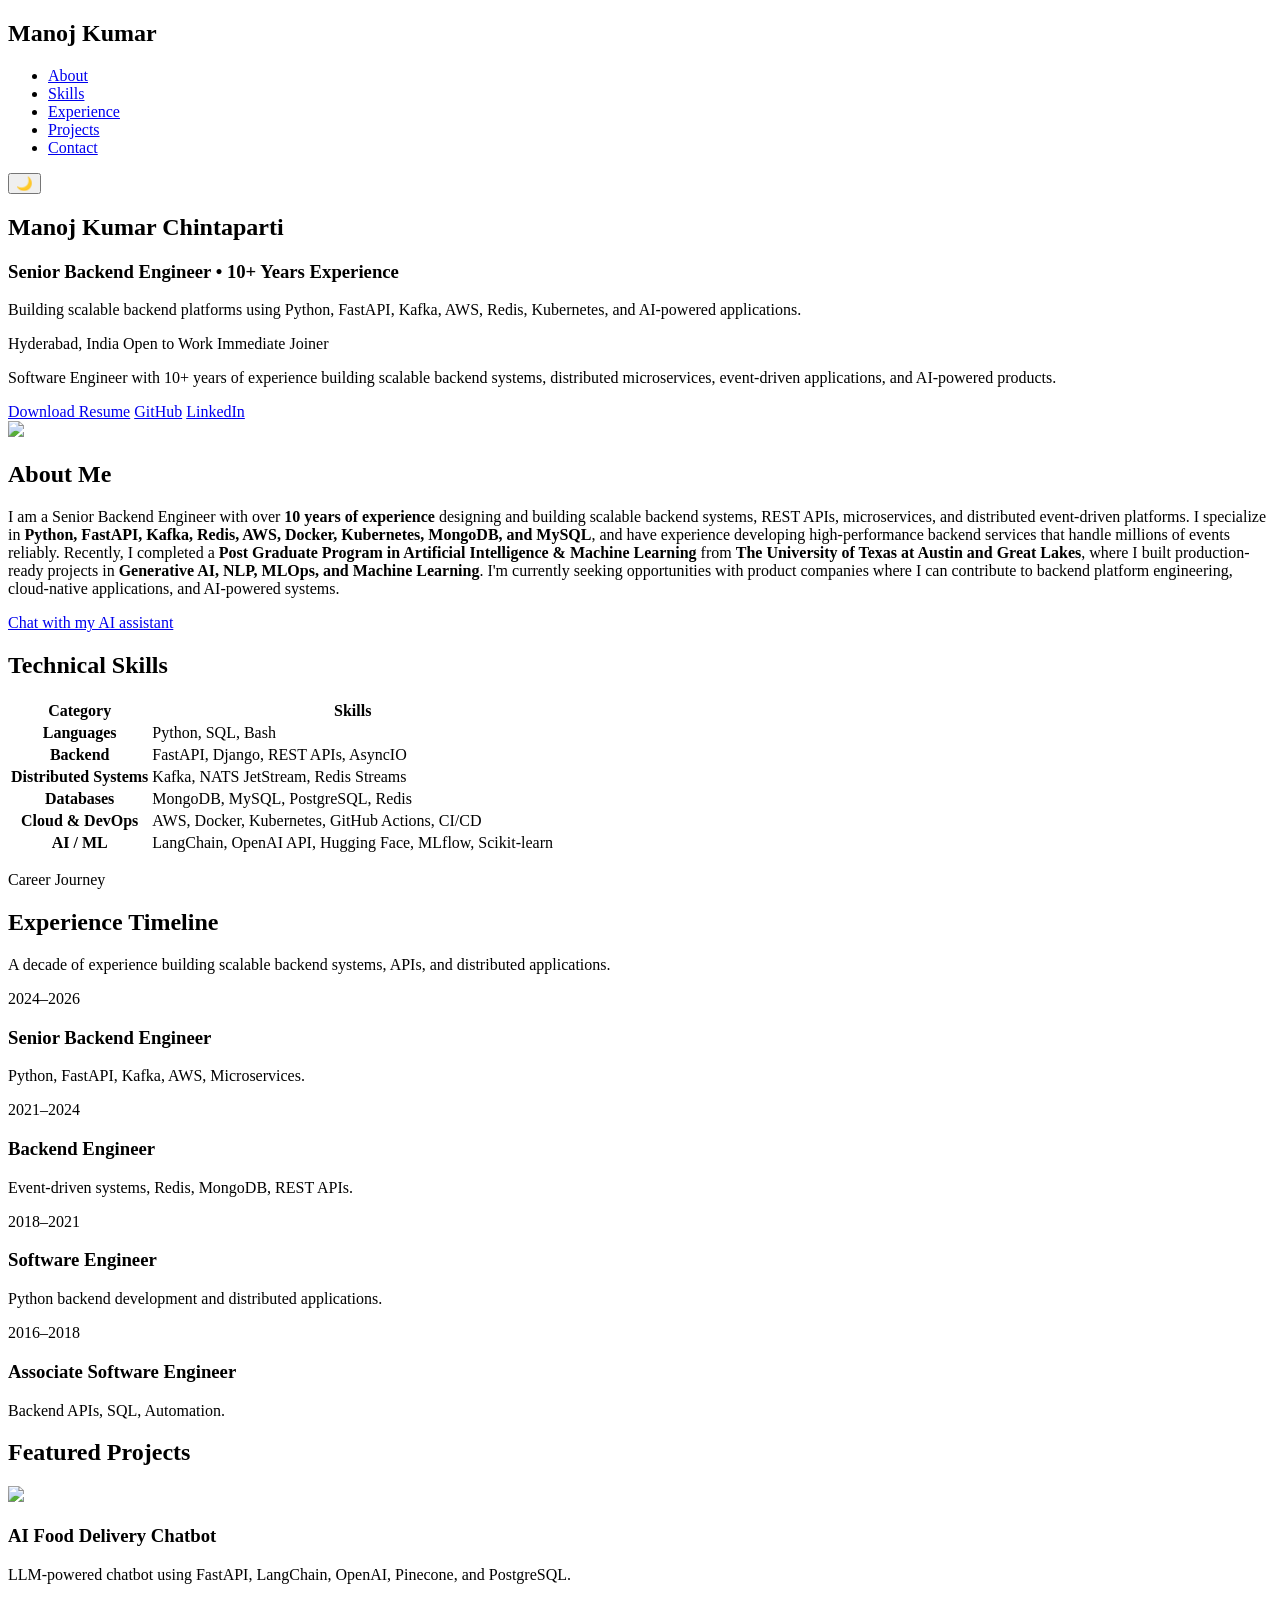
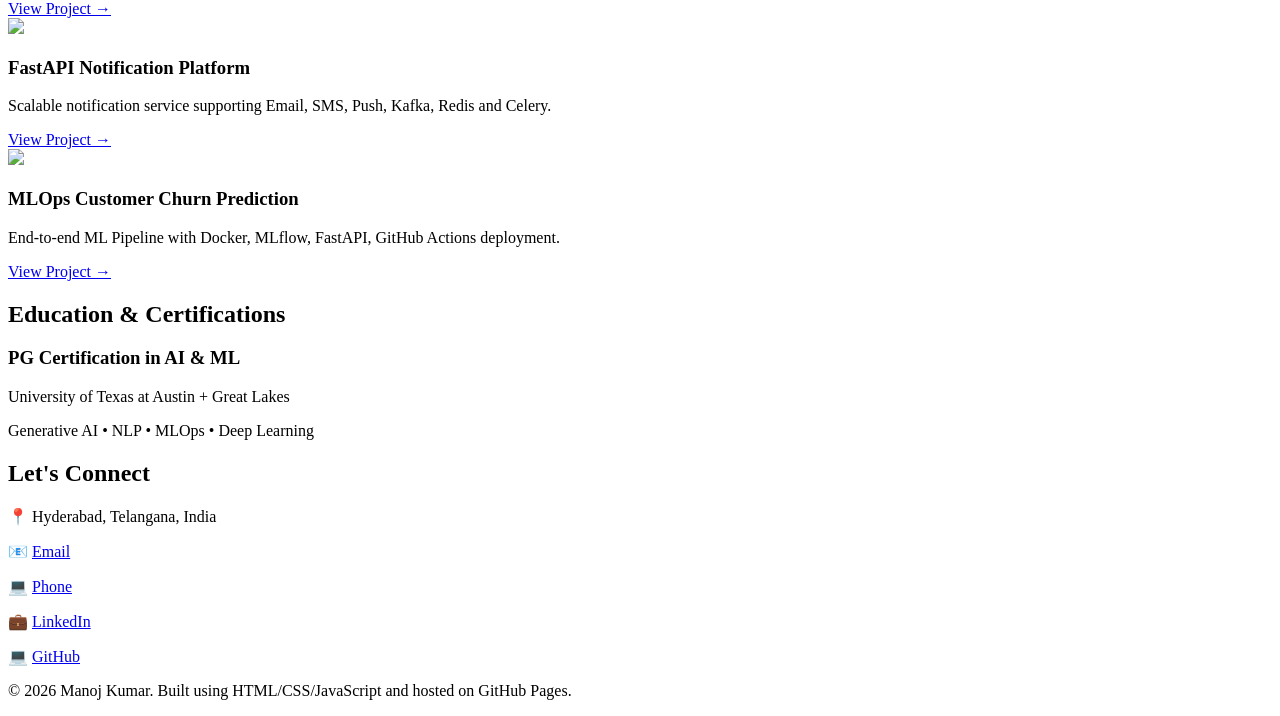
==== index.html @ e7be9aa8 "Integration of portfolio changes with the external render service" ====
<!DOCTYPE html>
<html lang="en">

<head>
  <meta charset="UTF-8">
  <meta name="viewport" content="width=device-width, initial-scale=1.0">

  <title>Manoj Kumar | Senior Backend Engineer</title>

  <link rel="stylesheet" href="style.css">
  <script defer src="script.js"></script>

  <link rel="preconnect" href="https://fonts.googleapis.com">
  <link href="https://fonts.googleapis.com/css2?family=Poppins:wght@300;500;700&display=swap" rel="stylesheet">
</head>

<body>

<header>

    <nav>

        <h2 class="logo">Manoj Kumar</h2>

        <ul id="menu">
            <li><a href="#about">About</a></li>
            <li><a href="#technical-skills">Skills</a></li>
            <li><a href="#experience">Experience</a></li>
            <li><a href="#projects">Projects</a></li>
            <li><a href="#contact">Contact</a></li>
        </ul>

        <button id="themeToggle">🌙</button>

    </nav>

</header>

<section class="hero">

    <div class="hero-text">

        <h1>Manoj Kumar Chintaparti</h1>
        <h3>Senior Backend Engineer • 10+ Years Experience</h3>

        <p>
        Building scalable backend platforms using Python, FastAPI, Kafka,
        AWS, Redis, Kubernetes, and AI-powered applications.
        </p>

        <div class="hero-tags">
        <span>Hyderabad, India</span>
        <span>Open to Work</span>
        <span>Immediate Joiner</span>
        </div>

        <p>
            Software Engineer with 10+ years of experience building scalable backend
            systems, distributed microservices, event-driven applications, and AI-powered
            products.
        </p>

        <div class="buttons">
            <a href="assets/resume.pdf" download class="btn">Download Resume</a>

            <a href="https://github.com/manoj543" class="btn secondary">GitHub</a>

            <a href="https://www.linkedin.com/in/manoj-kumar-chintaparti-77bb6b12b" class="btn secondary">LinkedIn</a>
        </div>

    </div>

    <img src="assets/profile.JPG" class="profile">

</section>

<section id="about">

    <h2>About Me</h2>

    <p>

    I am a Senior Backend Engineer with over <strong>10 years of experience</strong> designing and building scalable backend systems, REST APIs, microservices, and distributed event-driven platforms.

    I specialize in <strong>Python, FastAPI, Kafka, Redis, AWS, Docker, Kubernetes, MongoDB, and MySQL</strong>, and have experience developing high-performance backend services that handle millions of events reliably.

    Recently, I completed a <strong>Post Graduate Program in Artificial Intelligence & Machine Learning</strong> from <strong>The University of Texas at Austin and Great Lakes</strong>, where I built production-ready projects in <strong>Generative AI, NLP, MLOps, and Machine Learning</strong>.

    I'm currently seeking opportunities with product companies where I can contribute to backend platform engineering, cloud-native applications, and AI-powered systems.

    </p>
    <a href="./chat/">Chat with my AI assistant</a>

</section>


<section id="technical-skills" class="technical-skills">
  <div class="container">
    <h2>Technical Skills</h2>

<div class="skills-table-wrapper">
  <table class="skills-table">
    <thead>
      <tr>
        <th scope="col">Category</th>
        <th scope="col">Skills</th>
      </tr>
    </thead>
    <tbody>
      <tr>
        <th scope="row">Languages</th>
        <td>Python, SQL, Bash</td>
      </tr>
      <tr>
        <th scope="row">Backend</th>
        <td>FastAPI, Django, REST APIs, AsyncIO</td>
      </tr>
      <tr>
        <th scope="row">Distributed Systems</th>
        <td>Kafka, NATS JetStream, Redis Streams</td>
      </tr>
      <tr>
        <th scope="row">Databases</th>
        <td>MongoDB, MySQL, PostgreSQL, Redis</td>
      </tr>
      <tr>
        <th scope="row">Cloud &amp; DevOps</th>
        <td>AWS, Docker, Kubernetes, GitHub Actions, CI/CD</td>
      </tr>
      <tr>
        <th scope="row">AI / ML</th>
        <td>LangChain, OpenAI API, Hugging Face, MLflow, Scikit-learn</td>
      </tr>
    </tbody>
  </table>
</div>

  </div>
</section>

<section id="experience" class="experience-section" aria-labelledby="experience-title">
  <div class="container">
    <div class="section-heading">
      <p class="section-eyebrow">Career Journey</p>
      <h2 id="experience-title">Experience Timeline</h2>
      <p class="section-description">
        A decade of experience building scalable backend systems, APIs, and distributed applications.
      </p>
    </div>

<div class="experience-timeline">
  <article class="experience-item">
    <div class="experience-year">2024–2026</div>
    <div class="experience-content">
      <h3>Senior Backend Engineer</h3>
      <p>Python, FastAPI, Kafka, AWS, Microservices.</p>
    </div>
  </article>

  <article class="experience-item">
    <div class="experience-year">2021–2024</div>
    <div class="experience-content">
      <h3>Backend Engineer</h3>
      <p>Event-driven systems, Redis, MongoDB, REST APIs.</p>
    </div>
  </article>

  <article class="experience-item">
    <div class="experience-year">2018–2021</div>
    <div class="experience-content">
      <h3>Software Engineer</h3>
      <p>Python backend development and distributed applications.</p>
    </div>
  </article>

  <article class="experience-item">
    <div class="experience-year">2016–2018</div>
    <div class="experience-content">
      <h3>Associate Software Engineer</h3>
      <p>Backend APIs, SQL, Automation.</p>
    </div>
  </article>
</div>


  </div>
</section>


<section id="projects">

<h2>Featured Projects</h2>

<div class="project-card">

<img src="assets/project-food-chatbot.png">

<div>
<h3>AI Food Delivery Chatbot</h3>

<p>
LLM-powered chatbot using FastAPI, LangChain, OpenAI, Pinecone,
and PostgreSQL.
</p>

<a href="https://github.com/yourgithub/food-chatbot">View Project →</a>

</div>

</div>

<div class="project-card">

<img src="assets/project-fastapi.png">

<div>

<h3>FastAPI Notification Platform</h3>

<p>
Scalable notification service supporting Email, SMS, Push,
Kafka, Redis and Celery.
</p>

<a href="https://github.com/yourgithub/notification-platform">View Project →</a>

</div>

</div>

<div class="project-card">

<img src="assets/project-mlops.png">

<div>

<h3>MLOps Customer Churn Prediction</h3>

<p>
End-to-end ML Pipeline with Docker, MLflow, FastAPI,
GitHub Actions deployment.
</p>

<a href="https://github.com/yourgithub/mlops-churn">View Project →</a>

</div>

</div>

</section>

<section>

<h2>Education & Certifications</h2>

<div class="cert-card">

<h3>PG Certification in AI & ML</h3>

<p>University of Texas at Austin + Great Lakes</p>

<p>Generative AI • NLP • MLOps • Deep Learning</p>

</div>

</section>

<section id="contact">

<h2>Let's Connect</h2>

<p>📍 Hyderabad, Telangana, India</p>
<p>📧 <a href="mailto:manojchintaparti@gmail.com" class="btn secondary">Email</a></p>
<p>💻 <a href="tel:+918463931823" class="btn secondary">Phone</a></p>
<p>💼 <a href="https://www.linkedin.com/in/manoj-kumar-chintaparti-77bb6b12b" class="btn secondary">LinkedIn</a></p>
<p>💻 <a href="https://github.com/manoj543" class="btn secondary">GitHub</a></p>

</section>

<footer>

<p>© 2026 Manoj Kumar. Built using HTML/CSS/JavaScript and hosted on GitHub Pages.</p>

</footer>

</body>
</html>
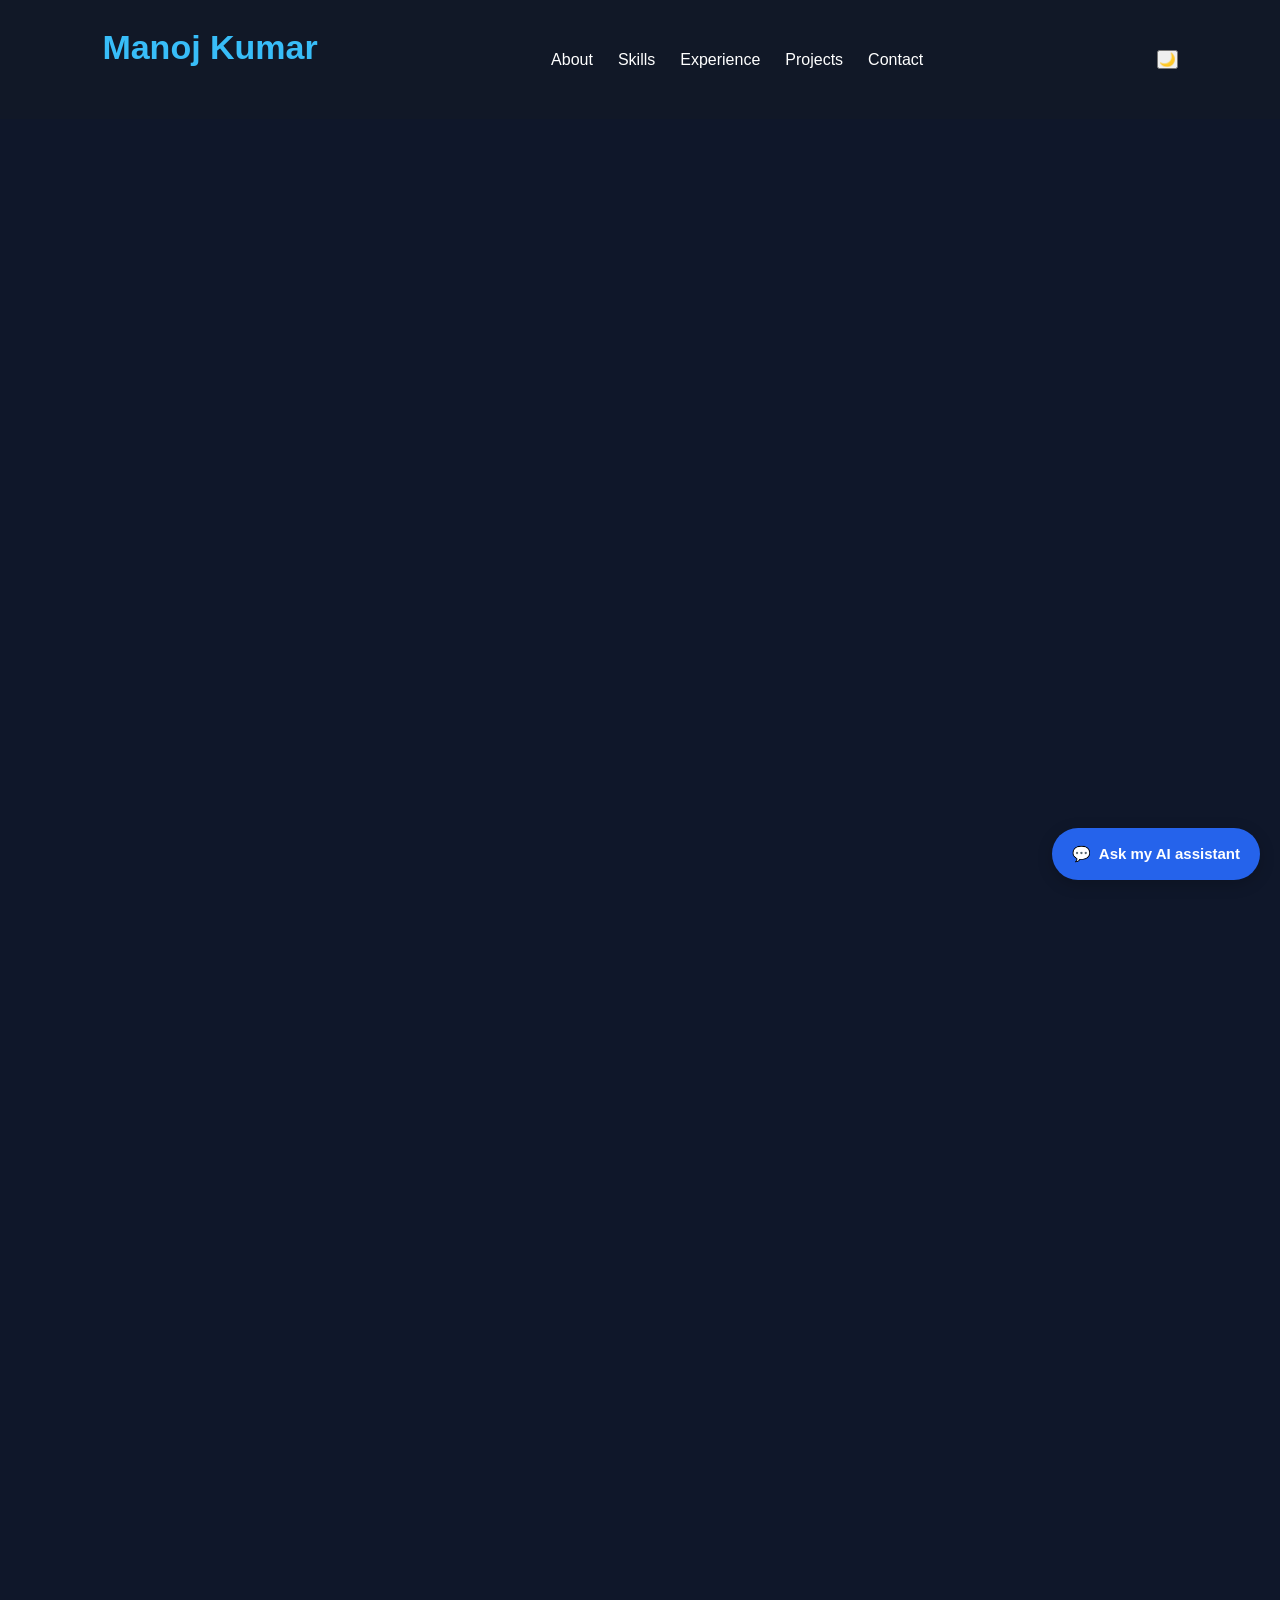
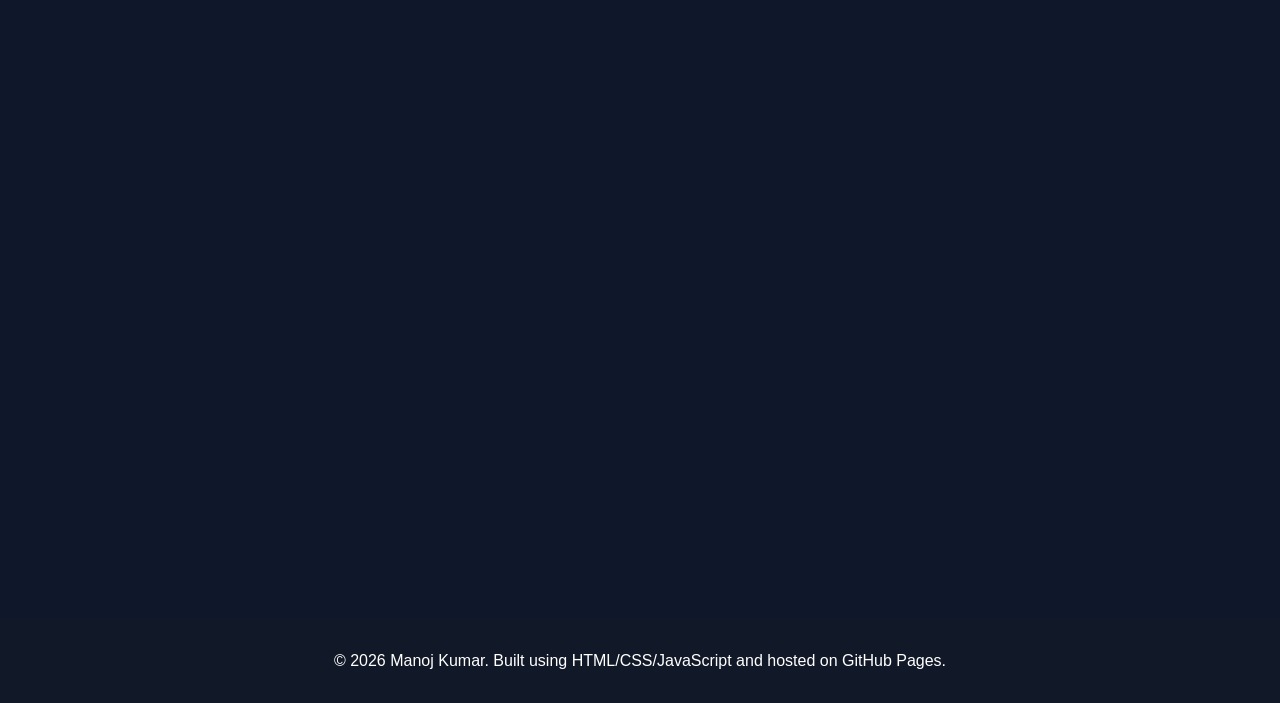
==== commit 1d93d58a: "Chat assistant integration changes" ====
--- a/index.html
+++ b/index.html
@@ -283,5 +283,16 @@
 
 </footer>
 
+<a
+  href="https://manoj-ai-assistant.onrender.com"
+  class="ai-assistant-button"
+  target="_blank"
+  rel="noopener noreferrer"
+  aria-label="Open Manoj's AI assistant in a new tab"
+>
+  <span aria-hidden="true">💬</span>
+  Ask my AI assistant
+</a>
+
 </body>
 </html>
--- a/style.css
+++ b/style.css
@@ -0,0 +1,369 @@
+*{
+margin:0;
+padding:0;
+box-sizing:border-box;
+font-family:'Poppins',sans-serif;
+scroll-behavior:smooth;
+}
+
+body{
+background:#0f172a;
+color:white;
+line-height:1.6;
+}
+
+header{
+position:sticky;
+top:0;
+background:#111827;
+padding:20px 8%;
+z-index:1000;
+}
+
+nav{
+display:flex;
+justify-content:space-between;
+align-items:center;
+}
+
+nav ul{
+display:flex;
+list-style:none;
+gap:25px;
+}
+
+nav a{
+color:white;
+text-decoration:none;
+}
+
+.hero{
+display:flex;
+justify-content:space-between;
+align-items:center;
+padding:80px 8%;
+flex-wrap:wrap;
+}
+
+.hero-text{
+max-width:600px;
+}
+
+.hero h1{
+font-size:48px;
+color:#38bdf8;
+}
+
+.hero h3{
+margin:15px 0;
+font-weight:400;
+}
+
+.profile{
+width:280px;
+border-radius:50%;
+border:4px solid #38bdf8;
+}
+
+.btn{
+display:inline-block;
+margin:10px 10px 0 0;
+padding:12px 25px;
+background:#38bdf8;
+color:black;
+font-weight:bold;
+text-decoration:none;
+border-radius:30px;
+}
+
+.secondary{
+background:#1f2937;
+color:white;
+border:1px solid #38bdf8;
+}
+
+section{
+padding:70px 8%;
+}
+
+h2{
+font-size:34px;
+margin-bottom:25px;
+color:#38bdf8;
+}
+
+.skills-grid{
+display:grid;
+grid-template-columns:repeat(auto-fit,minmax(150px,1fr));
+gap:20px;
+}
+
+.skills-grid span{
+background:#1e293b;
+padding:15px;
+border-radius:10px;
+text-align:center;
+transition:.3s;
+}
+
+.skills-grid span:hover{
+background:#38bdf8;
+color:black;
+}
+
+.timeline .item{
+border-left:4px solid #38bdf8;
+padding-left:20px;
+margin-bottom:25px;
+}
+
+.project-card{
+display:flex;
+gap:20px;
+margin-bottom:30px;
+background:#1e293b;
+padding:20px;
+border-radius:12px;
+flex-wrap:wrap;
+}
+
+.project-card img{
+width:250px;
+border-radius:10px;
+}
+
+.project-card a{
+color:#38bdf8;
+text-decoration:none;
+font-weight:bold;
+}
+
+.cert-card{
+background:#1e293b;
+padding:25px;
+border-radius:10px;
+}
+
+footer{
+text-align:center;
+padding:30px;
+background:#111827;
+}
+
+section{
+opacity:0;
+transform:translateY(40px);
+transition:1s;
+}
+
+section.show{
+opacity:1;
+transform:translateY(0);
+}
+
+.light{
+background:#f8fafc;
+color:#111827;
+}
+
+.light header,
+.light footer{
+background:white;
+color:black;
+}
+
+.light nav a{
+color:black;
+}
+
+.light .project-card,
+.light .cert-card,
+.light .skills-grid span{
+background:white;
+color:black;
+border:1px solid #ddd;
+}
+
+.experience-section {
+padding: 5rem 1.5rem;
+background: #0f172a;
+color: #f8fafc;
+}
+
+.container {
+width: min(100%, 1100px);
+margin: 0 auto;
+}
+
+.section-heading {
+max-width: 700px;
+margin-bottom: 3rem;
+}
+
+.section-eyebrow {
+margin: 0 0 0.75rem;
+color: #38bdf8;
+font-size: 0.85rem;
+font-weight: 700;
+letter-spacing: 0.12em;
+text-transform: uppercase;
+}
+
+.section-heading h2 {
+margin: 0;
+font-size: clamp(2rem, 5vw, 3.25rem);
+line-height: 1.1;
+}
+
+.section-description {
+margin: 1rem 0 0;
+color: #94a3b8;
+font-size: 1.05rem;
+line-height: 1.7;
+}
+
+.experience-timeline {
+position: relative;
+display: grid;
+gap: 1.5rem;
+}
+
+.experience-timeline::before {
+content: "";
+position: absolute;
+top: 0.75rem;
+bottom: 0.75rem;
+left: 8.5rem;
+width: 2px;
+background: linear-gradient(
+    to bottom,
+    #38bdf8,
+    rgba(56, 189, 248, 0.15)
+);
+}
+
+.experience-item {
+position: relative;
+display: grid;
+grid-template-columns: 8rem 1fr;
+gap: 2rem;
+align-items: start;
+}
+
+.experience-item::before {
+content: "";
+position: absolute;
+top: 0.45rem;
+left: 8.05rem;
+z-index: 1;
+width: 0.9rem;
+height: 0.9rem;
+border: 3px solid #0f172a;
+border-radius: 50%;
+background: #38bdf8;
+box-shadow: 0 0 0 4px rgba(56, 189, 248, 0.15);
+}
+
+.experience-year {
+padding-top: 0.2rem;
+color: #38bdf8;
+font-size: 0.95rem;
+font-weight: 700;
+line-height: 1.4;
+}
+
+.experience-content {
+padding: 1.5rem;
+border: 1px solid rgba(148, 163, 184, 0.18);
+border-radius: 1rem;
+background: rgba(30, 41, 59, 0.72);
+box-shadow: 0 1rem 2rem rgba(2, 6, 23, 0.18);
+transition: transform 0.25s ease, border-color 0.25s ease;
+}
+
+.experience-content:hover {
+border-color: rgba(56, 189, 248, 0.65);
+transform: translateY(-4px);
+}
+
+.experience-content h3 {
+margin: 0 0 0.5rem;
+color: #f8fafc;
+font-size: 1.25rem;
+}
+
+.experience-content p {
+margin: 0;
+color: #cbd5e1;
+line-height: 1.7;
+}
+
+@media (max-width: 700px) {
+.experience-section {
+    padding: 4rem 1rem;
+}
+
+.experience-timeline::before {
+    left: 0.45rem;
+}
+
+.experience-item {
+    grid-template-columns: 1fr;
+    gap: 0.75rem;
+    padding-left: 2rem;
+}
+
+.experience-item::before {
+    top: 0.35rem;
+    left: 0;
+}
+
+.experience-year {
+    padding-top: 0;
+}
+
+.experience-content {
+    padding: 1.25rem;
+}
+}
+
+.ai-assistant-button {
+  position: fixed;
+  right: 20px;
+  bottom: calc(20px + env(safe-area-inset-bottom, 0px));
+  z-index: 1000;
+
+  display: inline-flex;
+  align-items: center;
+  gap: 8px;
+
+  padding: 14px 20px;
+  border-radius: 999px;
+  background: #2563eb;
+  color: #ffffff;
+
+  font-family: inherit;
+  font-size: 15px;
+  font-weight: 600;
+  text-decoration: none;
+
+  box-shadow: 0 4px 16px rgb(0 0 0 / 20%);
+  transition: background-color 0.2s;
+}
+
+.ai-assistant-button:hover {
+  background: #1d4ed8;
+}
+
+.ai-assistant-button:focus-visible {
+  outline: 3px solid #111827;
+  outline-offset: 4px;
+}
+
+@media (max-width: 600px) {
+  .ai-assistant-button {
+    right: 12px;
+    padding: 12px 16px;
+    font-size: 14px;
+  }
+}
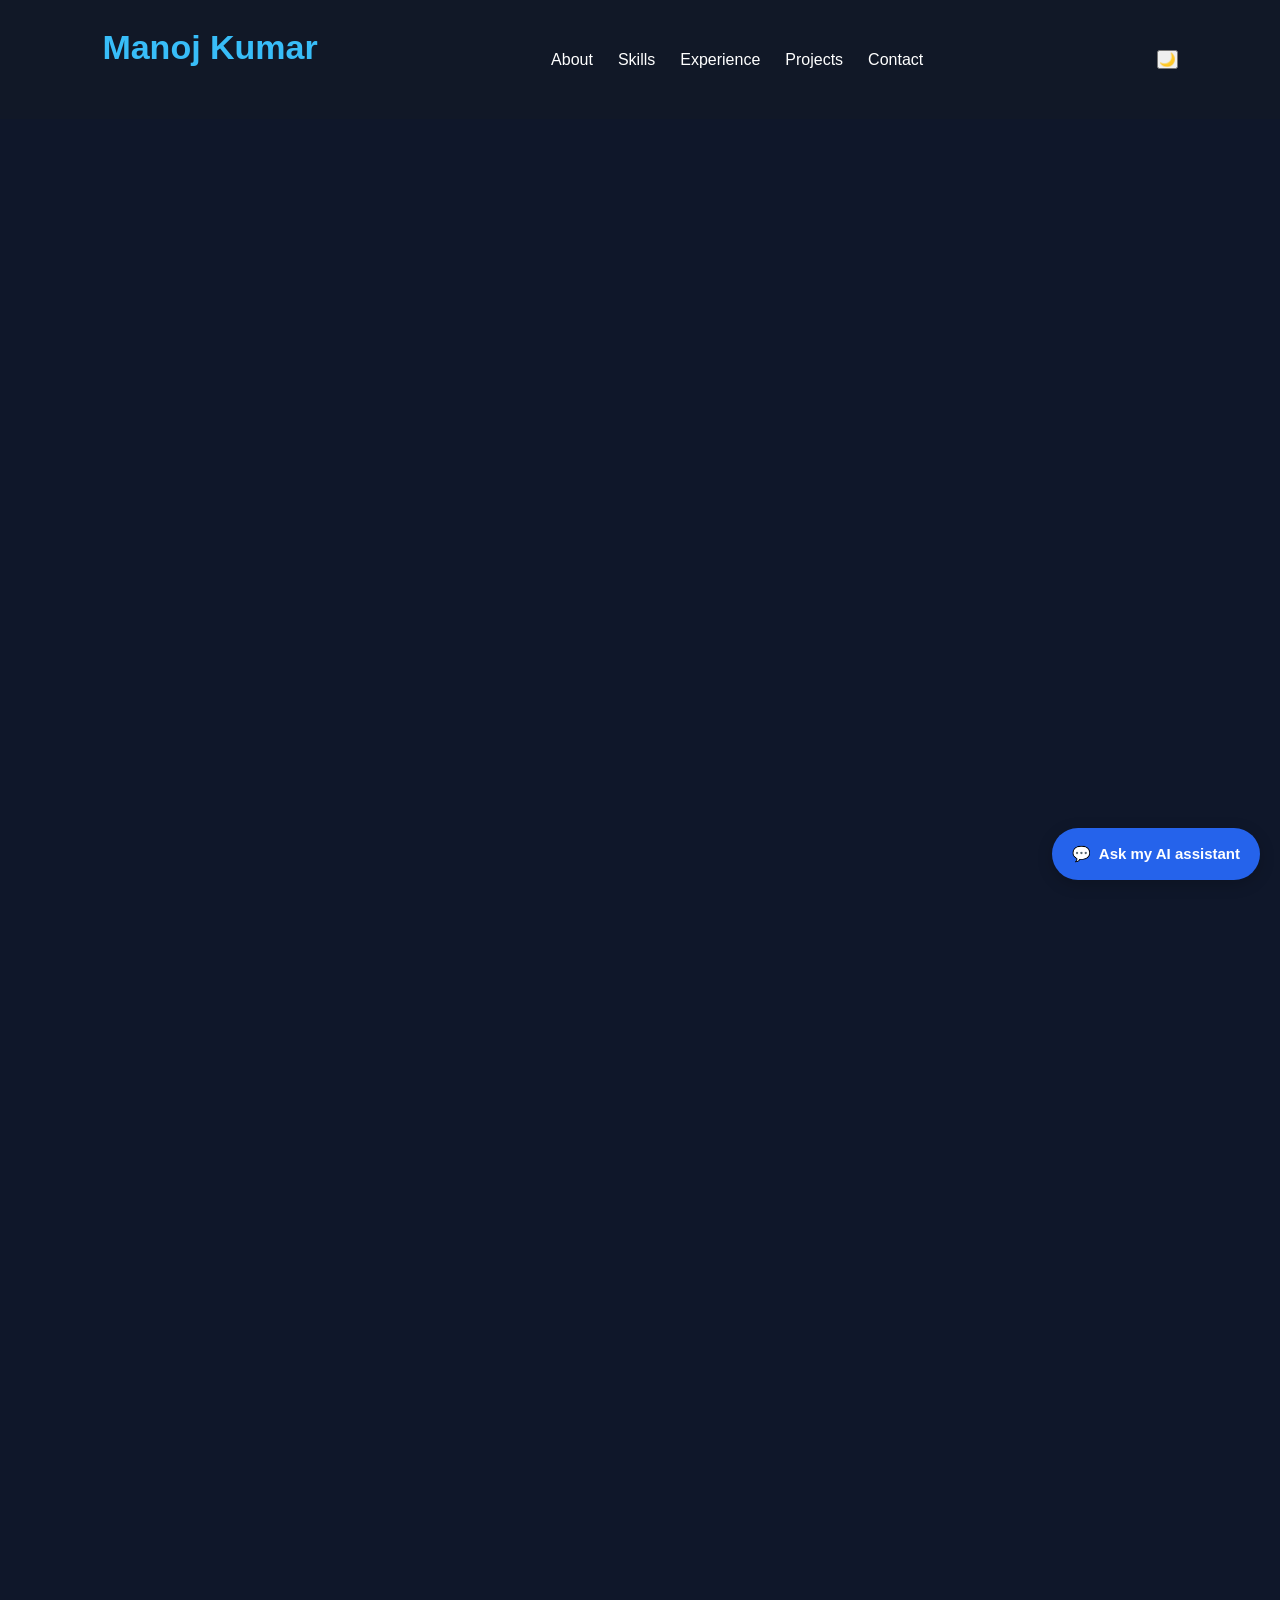
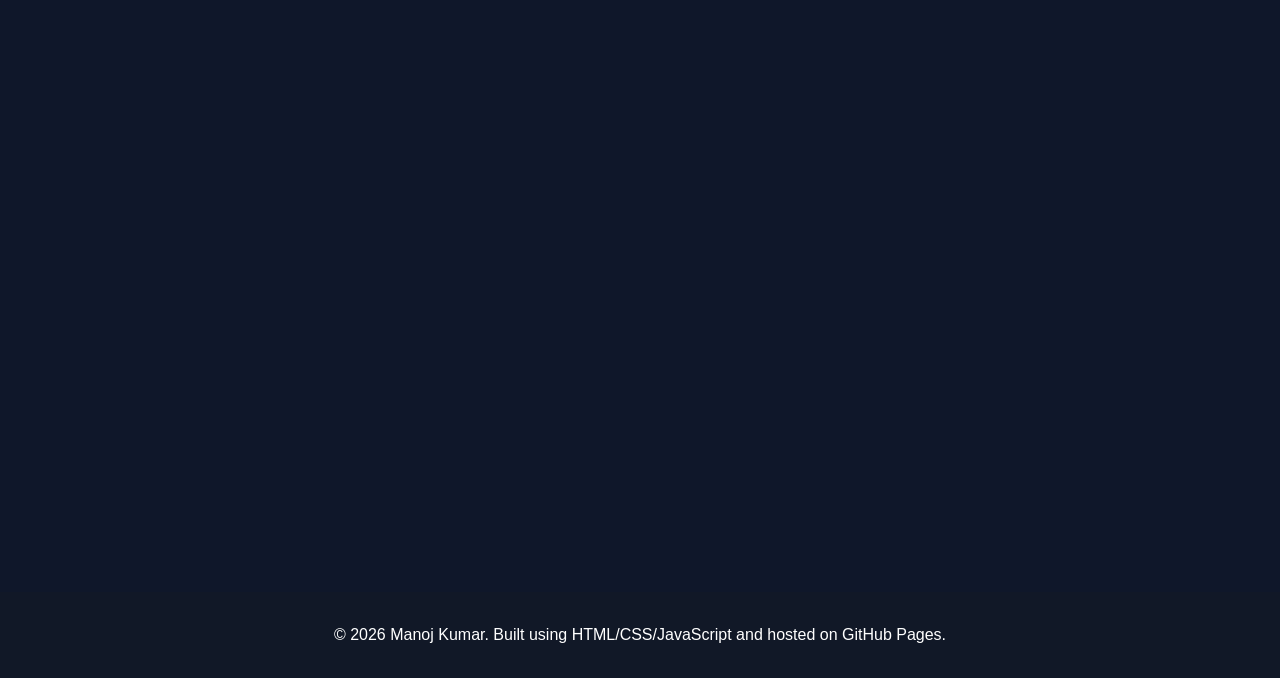
==== commit cc88c6ac: "Duplicate chat assistant excluded" ====
--- a/index.html
+++ b/index.html
@@ -89,7 +89,7 @@
     I'm currently seeking opportunities with product companies where I can contribute to backend platform engineering, cloud-native applications, and AI-powered systems.
 
     </p>
-    <a href="./chat/">Chat with my AI assistant</a>
+
 
 </section>
 
